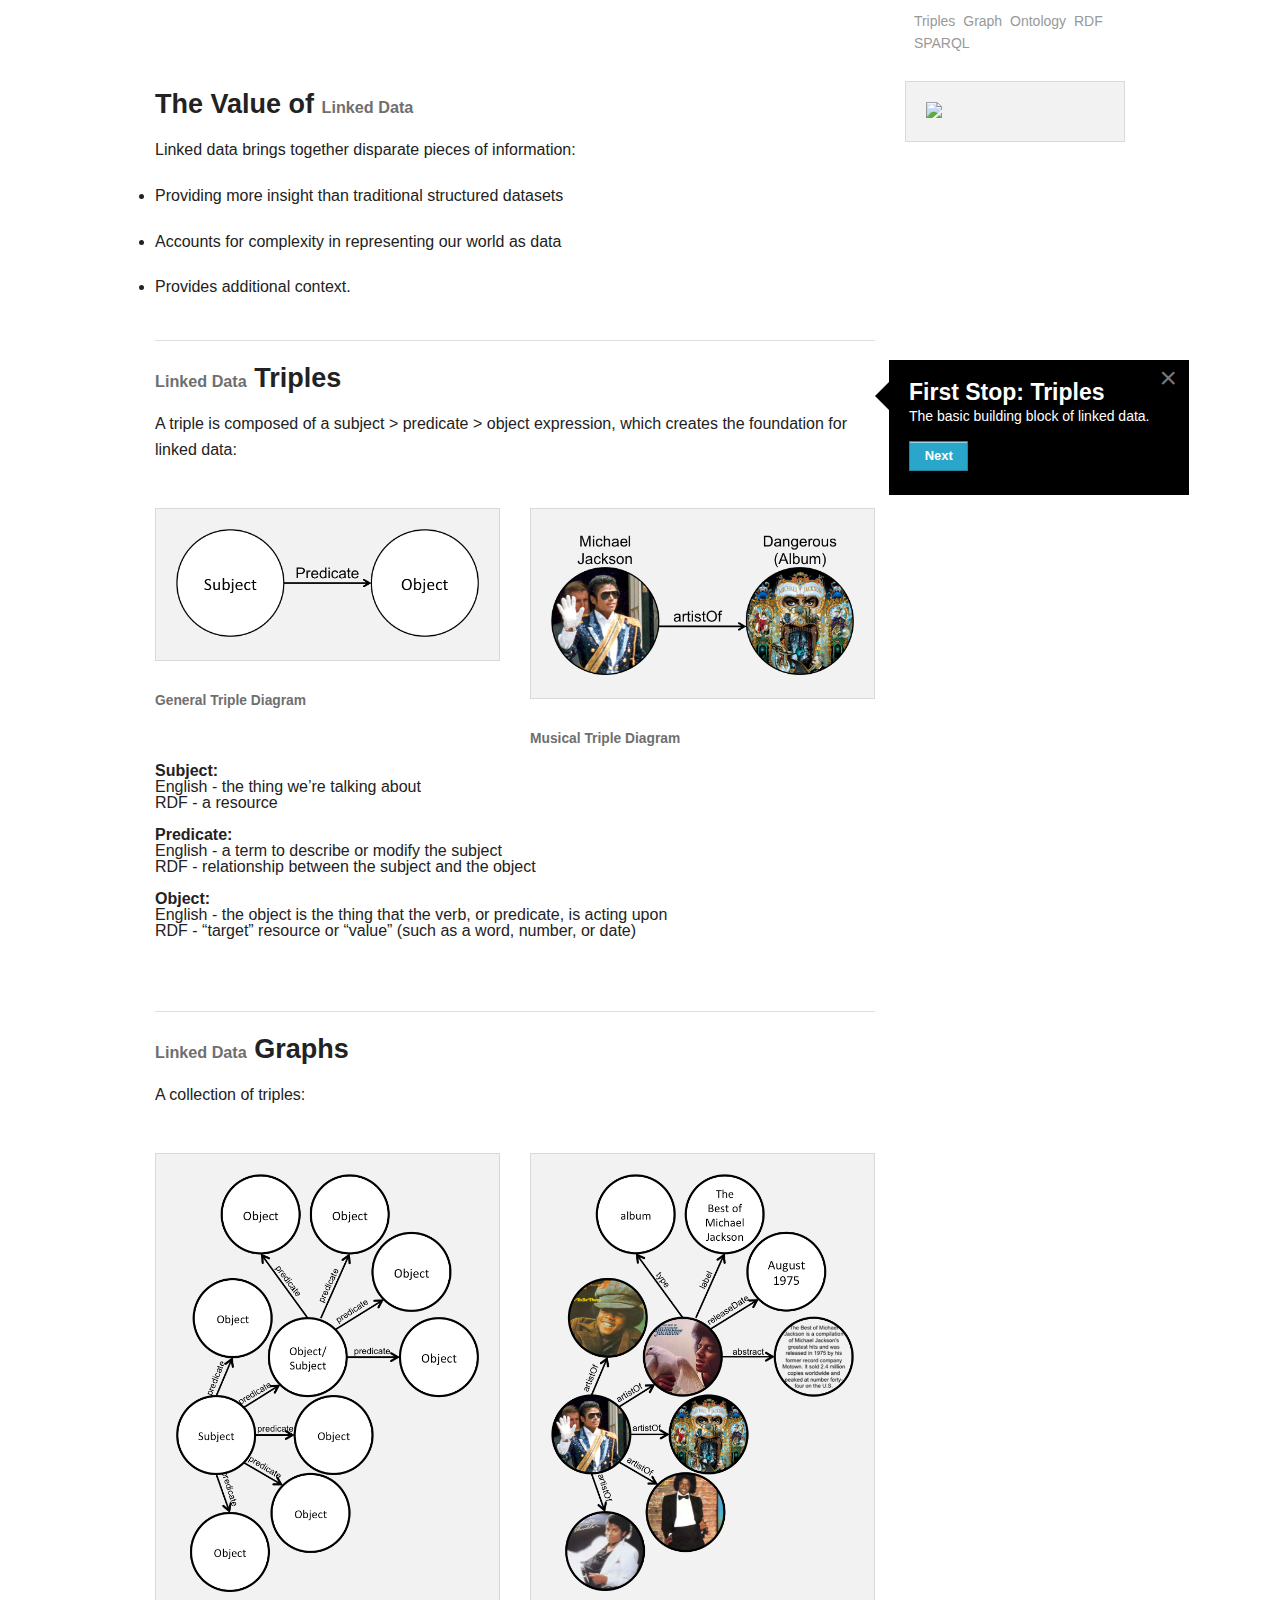
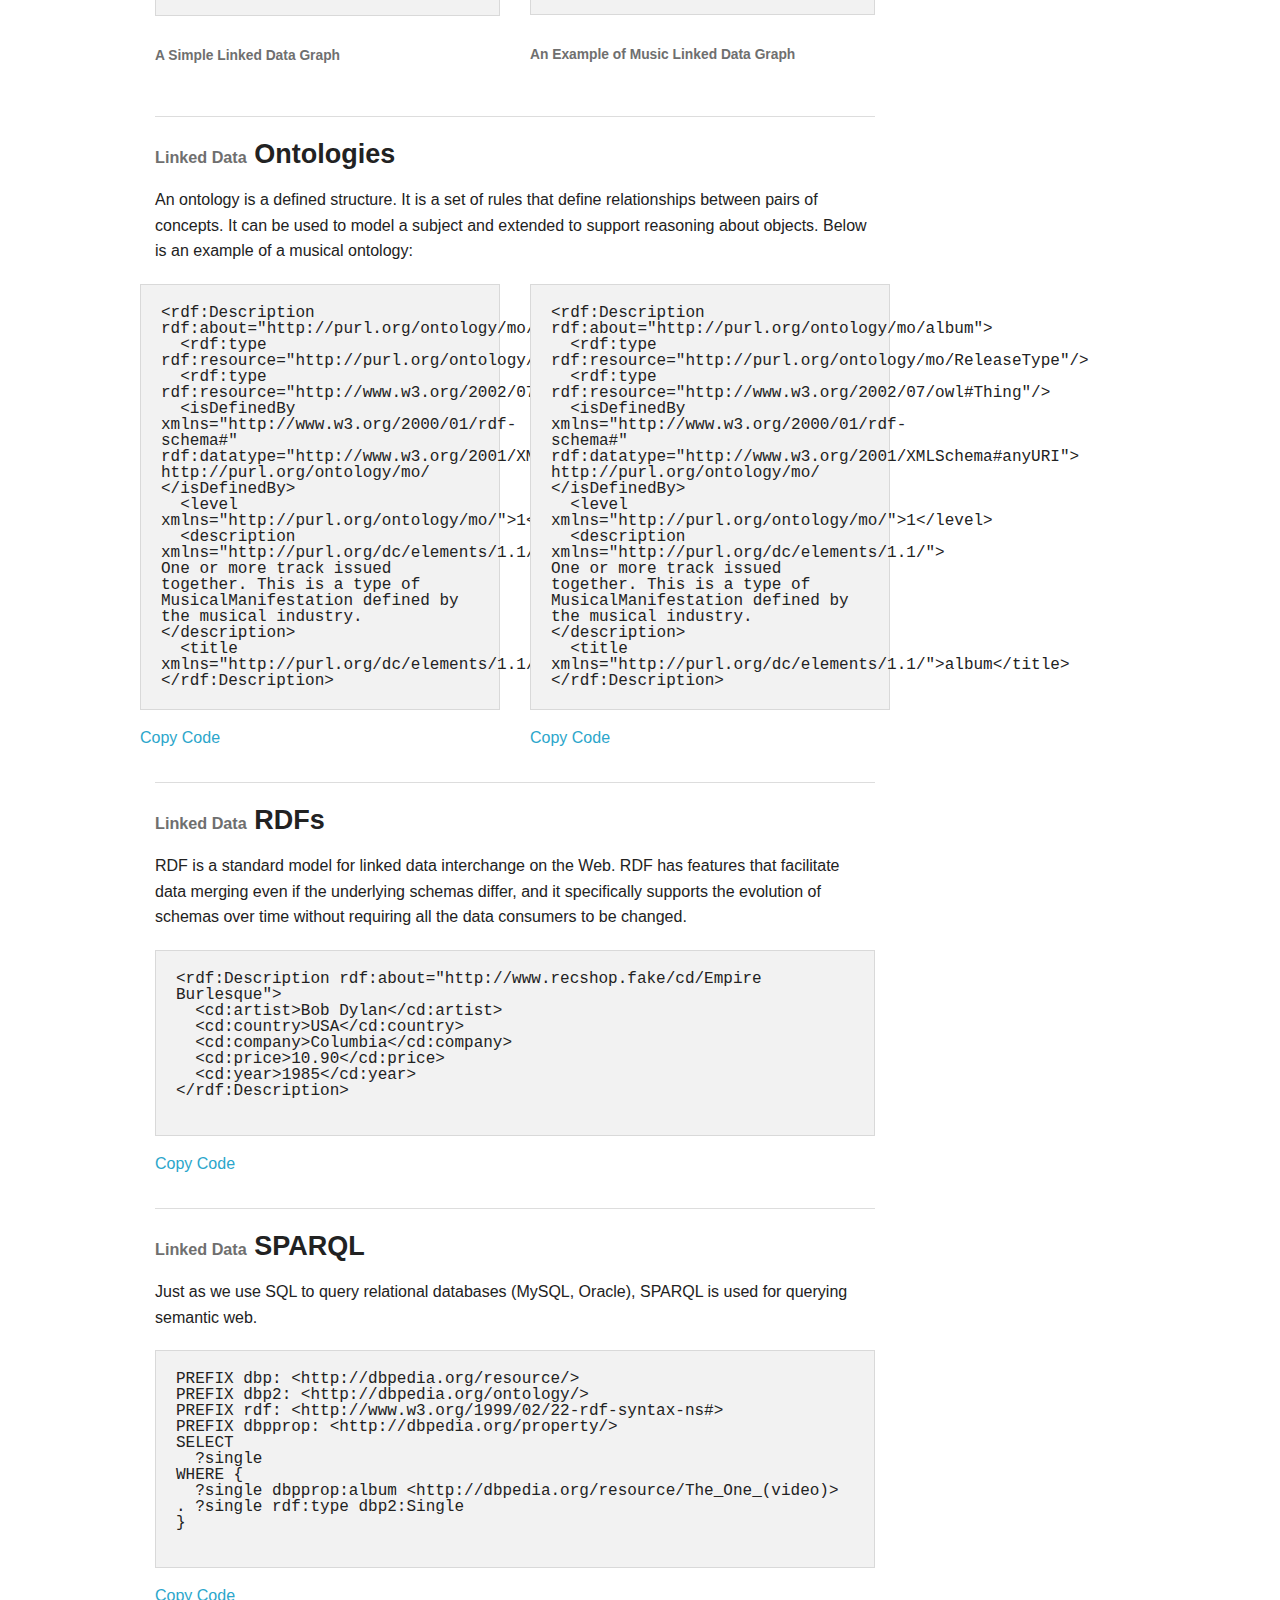
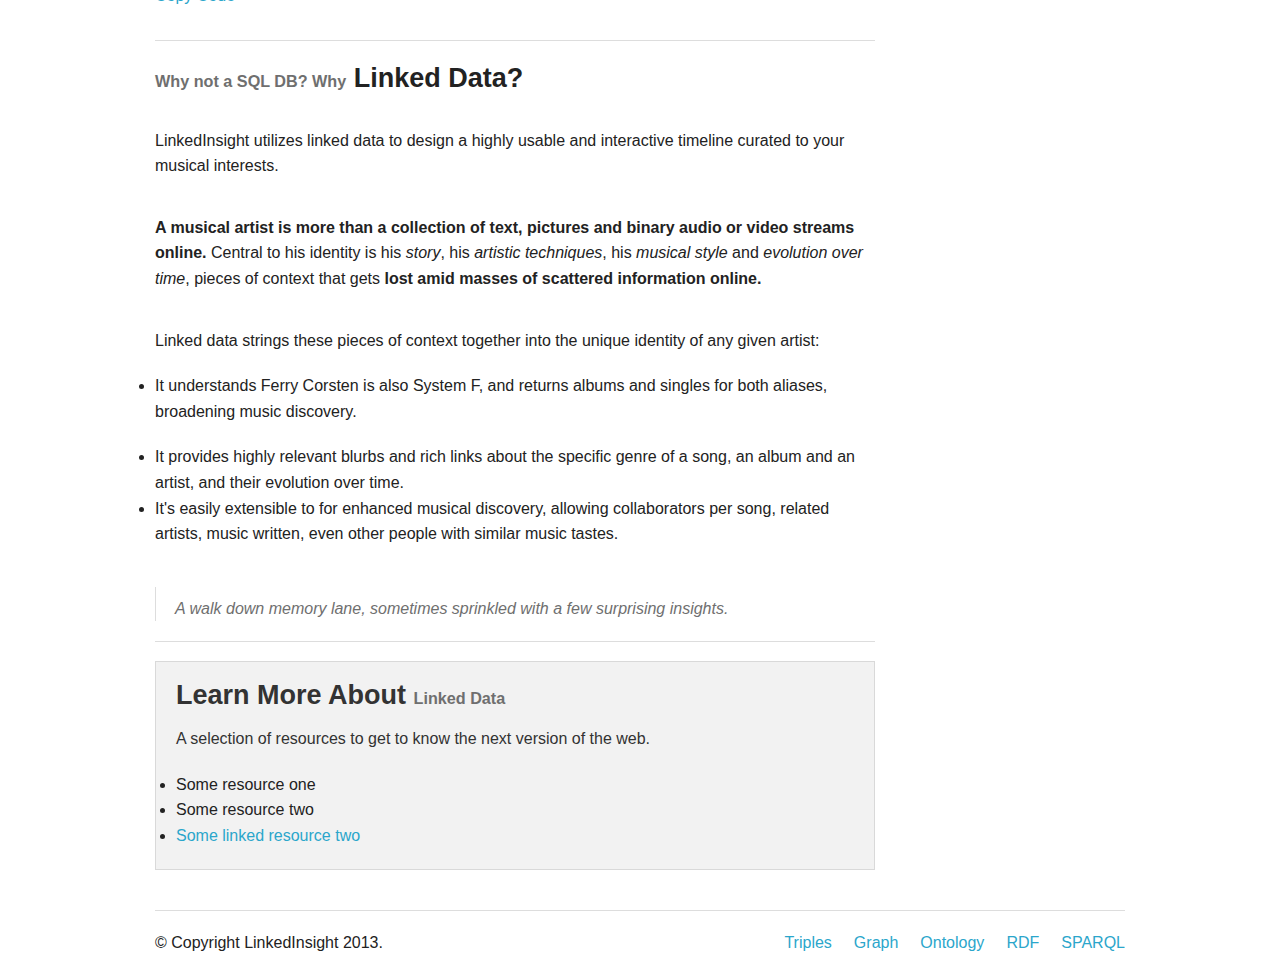
==== underthecover.html @ e6b253a1 "updates to the typos" ====
<!DOCTYPE html>
<!--[if IE 8]>    <html class="no-js lt-ie9" lang="en"> <![endif]-->
<!--[if gt IE 8]><!--> <html class="no-js" lang="en"> <!--<![endif]-->
<head>
  <meta charset="utf-8" />

  <!-- Set the viewport width to device width for mobile -->
  <meta href="viewport" content="width=device-width" />

  <title>Linked Data Under the Cover</title>

  <link rel="stylesheet" href="css/normalize.css">
  <link rel="stylesheet" href="css/foundation.css">
  <link rel="stylesheet" href="underLayout.css">

  <script src="prettify/run_prettify.js"></script>
 
</head>
<body>


  <!-- Header and Nav -->
    <div class="row">
      <div class = "large-9 columns fixedHeight"></div>
      <div class = "large-3 columns">
        <div data-magellan-expedition="fixed">
          <!-- <ul class="sub-nav">
              <li><a href="#triples">Triples</a></li>
              <li><a href="#linkgraph">Graph</a></li>
              <li><a href="#ontology">Ontology</a></li>
              <li><a href="#rdf">RDF</a></li>
              <li><a href="#sparql">SPARQL</a></li>
          </ul> -->
          <dl class="sub-nav color">
            <dd data-magellan-arrival="triples"><a href="#triples">Triples</a></dd>
            <dd data-magellan-arrival="linkgraph"><a href="#linkgraph">Graph</a></dd>
            <dd data-magellan-arrival="ontology"><a href="#ontology">Ontology</a></dd>
            <dd data-magellan-arrival="rdf"><a href="#rdf">RDF</a></dd>
            <dd data-magellan-arrival="sparql"><a href="#sparql">SPARQL</a></dd>
          </dl>
        </div>
      </div>
    </div>
  
  <!-- End Header and Nav -->
  
  <br>
  <div class="row">    
    
    
    <!-- Main Content Section -->
    <!-- This has been source ordered to come first in the markup (and on small devices) but to be to the right of the nav on larger screens -->
    <div class="large-9 columns" id = "textBodySection">
      
      <!-- Begin values section -->
      <a name = "value" ></a>
        <h3>The Value of <small>Linked Data</small></h3>
        
        <div class = "row"  >
          <div class = "large-12 columns" >
            <p>Linked data brings together disparate pieces of information:</p>
            <ul class = "marginedList" >
              <li>Providing more insight than traditional structured datasets</p>
              <li>Accounts for complexity in representing our world as data</p>
              <li>Provides additional context.</li>
            </ul>
          </div>
        </div>
        
      <hr>
      <!-- End values section -->

      <!-- Begin Triples section -->
      <a name = "triples" ></a>
      <div id = "triples">
        <h3><small >Linked Data</small> Triples</h3>
        
        <p>A triple is composed of a subject > predicate > object expression, which creates the foundation for linked data:<br><br> 

          <div class = "row">
          <div class = "large-6 columns">
            <div class = "panel"><img src="images/TriplesExample.png"/></div>
            <h4><small>General Triple Diagram</small></h4>
          </div>
          <div class = "large-6 columns">
            <div class = "panel"><img src="images/TriplesExample2.png"/></div>
            <h4><small>Musical Triple Diagram</small></h4>
          </div>
        </div>
          <b>Subject: </b><br>
          English - the thing we’re talking about<br>
          RDF - a resource<br><br>

          <b>Predicate: </b><br>
          English - a term to describe or modify the subject<br>
          RDF - relationship between the subject and the object<br><br>

          <b>Object: </b><br>
          English - the object is the thing that the verb, or predicate, is acting upon<br>
          RDF - “target” resource or “value” (such as a word, number, or date)<br><br>
        </p>
        
      </div>
      <br><hr>
      <!-- End Triples section -->
      
      <!-- Begin Graph section -->
      <a name = "linkgraph" ></a>
      <div  id = "linkgraph">
        <h3><small>Linked Data</small> Graphs</h3>
        <p>A collection of triples:
        <br><br></p>
        <div class = "row">
          <div class = "large-6 columns">
            <div class = "panel"><img src="images/GraphExample.png"></div>
            <h4><small>A Simple Linked Data Graph</small></h4>
          </div>
          <div class = "large-6 columns">
            <div class = "panel"><img src="images/GraphExample2.png"></div>
            <h4><small>An Example of Music Linked Data Graph</small></h4>
          </div>
        </div>
      </div>
      <br><hr>
      <!-- End Graph section -->

      <!-- Begin Ontology section -->
      <a name = "ontology" ></a>
      <div id = "ontology">
        <h3 ><small >Linked Data</small> Ontologies</h3>
        <p>An ontology is a defined structure. It is a set of rules that define relationships between pairs of concepts. It can be used to model a subject and extended to support reasoning about objects. Below is an example of a musical ontology:</p>
        <div class = "row">
        <!--   <div class = "large-6 columns">
            <div class = "panel"> </div>
            <a href="" >Copy Code</a>
          </div>
         -->
         <div class = "row">
          <div class = "large-6 columns">
           
            <div class = "panel"><pre class="prettyprint">
&lt;rdf:Description rdf:about=&quot;http://purl.org/ontology/mo/album&quot;&gt;
  &lt;rdf:type rdf:resource=&quot;http://purl.org/ontology/mo/ReleaseType&quot;/&gt;
  &lt;rdf:type rdf:resource=&quot;http://www.w3.org/2002/07/owl#Thing&quot;/&gt;
  &lt;isDefinedBy xmlns=&quot;http://www.w3.org/2000/01/rdf-schema#&quot; rdf:datatype=&quot;http://www.w3.org/2001/XMLSchema#anyURI&quot;&gt; http://purl.org/ontology/mo/ &lt;/isDefinedBy&gt;
  &lt;level xmlns=&quot;http://purl.org/ontology/mo/&quot;&gt;1&lt;/level&gt;
  &lt;description xmlns=&quot;http://purl.org/dc/elements/1.1/&quot;&gt; One or more track issued together. This is a type of MusicalManifestation defined by the musical industry. &lt;/description&gt;
  &lt;title xmlns=&quot;http://purl.org/dc/elements/1.1/&quot;&gt;album&lt;/title&gt;
&lt;/rdf:Description&gt;</pre></div>
            <a href="" >Copy Code</a>
          </div>
          <div class = "large-6 columns">
            <div class = "panel"><pre class="prettyprint">
&lt;rdf:Description rdf:about=&quot;http://purl.org/ontology/mo/album&quot;&gt;
  &lt;rdf:type rdf:resource=&quot;http://purl.org/ontology/mo/ReleaseType&quot;/&gt;
  &lt;rdf:type rdf:resource=&quot;http://www.w3.org/2002/07/owl#Thing&quot;/&gt;
  &lt;isDefinedBy xmlns=&quot;http://www.w3.org/2000/01/rdf-schema#&quot; rdf:datatype=&quot;http://www.w3.org/2001/XMLSchema#anyURI&quot;&gt; http://purl.org/ontology/mo/ &lt;/isDefinedBy&gt;
  &lt;level xmlns=&quot;http://purl.org/ontology/mo/&quot;&gt;1&lt;/level&gt;
  &lt;description xmlns=&quot;http://purl.org/dc/elements/1.1/&quot;&gt; One or more track issued together. This is a type of MusicalManifestation defined by the musical industry. &lt;/description&gt;
  &lt;title xmlns=&quot;http://purl.org/dc/elements/1.1/&quot;&gt;album&lt;/title&gt;
&lt;/rdf:Description&gt;</pre>
            </div>
            <a href="" >Copy Code</a>
          </div>
          </div>
        </div>
      </div>
      <br><hr>
      <!-- End Ontology section -->

      <!-- Begin RDF section -->
      <a name = "rdf"></a>
      <div>
        <h3><small>Linked Data</small> RDFs</h3>
        <p>RDF is a standard model for linked data interchange on the Web. RDF has features that facilitate data merging even if the underlying schemas differ, and it specifically supports the evolution of schemas over time without requiring all the data consumers to be changed.</p>
        <div class = "row">
           <div class = "large-12 columns">
            <div class = "panel">
              <pre class="prettyprint">
&lt;rdf:Description rdf:about=&quot;http://www.recshop.fake/cd/Empire Burlesque&quot;&gt;
  &lt;cd:artist&gt;Bob Dylan&lt;/cd:artist&gt;
  &lt;cd:country&gt;USA&lt;/cd:country&gt;
  &lt;cd:company&gt;Columbia&lt;/cd:company&gt;
  &lt;cd:price&gt;10.90&lt;/cd:price&gt;
  &lt;cd:year&gt;1985&lt;/cd:year&gt;
&lt;/rdf:Description&gt;
              </pre>
            </div>
            <a href="" >Copy Code</a>
          </div>
        </div>
      </div>
      <br><hr>
      <!-- End RDF section -->

       <!-- Begin SPARQL section -->
      <a name = "sparql"></a>
      <div>
        <h3><small>Linked Data</small> SPARQL</h3>
        <p>Just as we use SQL to query relational databases (MySQL, Oracle), SPARQL is used for querying semantic web.</p>
        <div class = "row">
          <div class = "large-12 columns">
            <div class = "panel">
              <pre class="prettyprint">
PREFIX dbp: &lt;http://dbpedia.org/resource/&gt;
PREFIX dbp2: &lt;http://dbpedia.org/ontology/&gt;
PREFIX rdf: &lt;http://www.w3.org/1999/02/22-rdf-syntax-ns#&gt;
PREFIX dbpprop: &lt;http://dbpedia.org/property/&gt;
SELECT 
  ?single 
WHERE { 
  ?single dbpprop:album &lt;http://dbpedia.org/resource/The_One_(video)&gt; . ?single rdf:type dbp2:Single 
} 
              </pre>
            </div>
            <a href="" >Copy Code</a>
          </div>
        </div>
      </div>
      <br><hr>
      <!-- End SPARQL section -->

      <!-- Begin values section -->
      <h3><small>Why not a SQL DB? Why</small> Linked Data?</h3>
      
      <br>
      <p>LinkedInsight utilizes linked data to design a highly usable and interactive timeline curated to your musical interests. </p>
      <br>

      <div class = "row"  >
        <div class = "large-12 columns">
          <p><b>A musical artist is more than a collection of text, pictures and binary audio or video streams online. </b>Central to his identity is his <i>story</i>, his <i>artistic techniques</i>, his <i>musical style</i> and <i>evolution over time</i>, pieces of context that gets <b>lost amid masses of scattered information online.</b></p>
          <br>
          <p>Linked data strings these pieces of context together into the unique identity of any given artist:</p>
          <ul class = "marginedList"  id = "value">
            <li>It understands Ferry Corsten is also System F, and returns albums and singles for both aliases, broadening music discovery.</p>
            <li>It provides highly relevant blurbs and rich links about the specific genre of a song, an album and an artist, and their evolution over time.</li>
            <li>It's easily extensible to for enhanced musical discovery, allowing collaborators per song, related artists, music written, even other people with similar music tastes.</li>
         </p>
            
          </ul>
        </div>
      </div>
      
      <p><blockquote><i>A walk down memory lane, sometimes sprinkled with a few surprising insights.</i></blockquote></p>
    
      <hr>
      <!-- End values section -->



      <!-- Begin Learn more section -->
      <a name = "more"></a>
      <div class="panel" id = "more">
        <h3>Learn More About <small>Linked Data</small></h3>
        <p>A selection of resources to get to know the next version of the web.</p>
        <ul class = "marginedList">
          <li>Some resource one</li>
          <li>Some resource two</li>
          <li><a href="#">Some linked resource two</a></li>
        </ul>
      </div>

      <!-- End Learn more section -->
      
    </div>
    <!-- End div column -->
      
    <!-- Nav Sidebar -->
    <!-- This is source ordered to be pulled to the left on larger screens -->
    <div class="large-3 columns">
      <div class = "panel"><img class = "fixedHeight" src="images/logo.png"/></div>
     <!--  <ul class="side-nav">
          <li ><a href="#value">Value of Linked Data</a></li>
          <li ><a href="#triples">Triples</a></li>
          <li ><a href="#linkgraph">Graph</a></li>
          <li ><a href="#ontology">Ontology</a></li>
          <li ><a href="#rdf">RDF</a></li>
          <li ><a href="#sparql">SPARQL</a></li>
          <li ><a href="#more">Learn More</a></li>
        </ul>  -->
      <!--   <dl class="sub-nav">
          <dd data-magellan-arrival="build"><a href="#build">Build with HTML</a></dd>
          <dd data-magellan-arrival="js"><a href="#js">Arrival 2</a></dd>
        </dl>
       -->
      
    </div>
  
  </div>
 
  <!-- At the bottom of your page but inside of the body tag -->
  <ol id="joyRideTipContent" class="joyride-list" data-joyride>
    <li data-id="triples" data-text="Next" data-options="tipLocation:right">
      <h4>First Stop: Triples</h4>
      <p>The basic building block of linked data.</p>
    </li>
    <li data-id="linkgraph" data-button="Next" data-options="tipLocation:right;tipAnimation:fade">
      <h4>Second Stop: Graphs</h4>
      <p>When we have a set of interrelated triples.</p>
    </li>
    <li data-id="ontology" data-button="Next" data-options="tipLocation:right;tipAnimation:fade">
      <h4>Third Stop: Ontologies and More</h4>
      <p>More advanced topics relating to linked data.</p>
    </li>
    <li data-id="value" data-text="Next" data-options="tipLocation:right">
      <h4>Fourth Stop:</h4>
      <p>Read about the value of linked data applied to music.</p>
    </li>
    <li data-id="more" data-button="Next" data-options="tipLocation:right;tipAnimation:fade">
      <h4>Final Stop: Learn More</h4>
      <p>Other online resources to understand this technology.</p>
    </li>
  </ol>

  <!-- Footer -->
  
  <footer class="row">
    <div class="large-12 columns">
      <hr />
      <div class="row">
        <div class="large-6 columns">
          <p>&copy; Copyright LinkedInsight 2013.</p>
        </div>
        <div class="large-6 columns">
          <ul class="inline-list right">
            <li><a href="#triples">Triples</a></li>
            <li><a href="#linkgraph">Graph</a></li>
            <li><a href="#ontology">Ontology</a></li>
            <li><a href="#rdf">RDF</a></li>
            <li><a href="#sparql">SPARQL</a></li>
          </ul>
        </div>
      </div>
    </div> 
  </footer>
  <script>
  document.write('<script src=js/vendor/' +
  ('__proto__' in {} ? 'zepto' : 'jquery') +
  '.js><\/script>')
  </script>
  <script src="js/vendor/jquery.js"></script>
  <script src="js/vendor/custom.modernizr.js"></script>
  <script src="js/vendor/zepto.js"></script>
  <script src="js/foundation.min.js"></script>
  <script src="js/foundation/foundation.magellan.js"></script>
  <script src="js/foundation/foundation.magellan.js"></script>
  <script src="js/foundation/foundation.joyride.js"></script>
  <script type="text/javascript">
    $(document).foundation();
    $(document).foundation('joyride', 'start');
  </script>
</body>
</html>
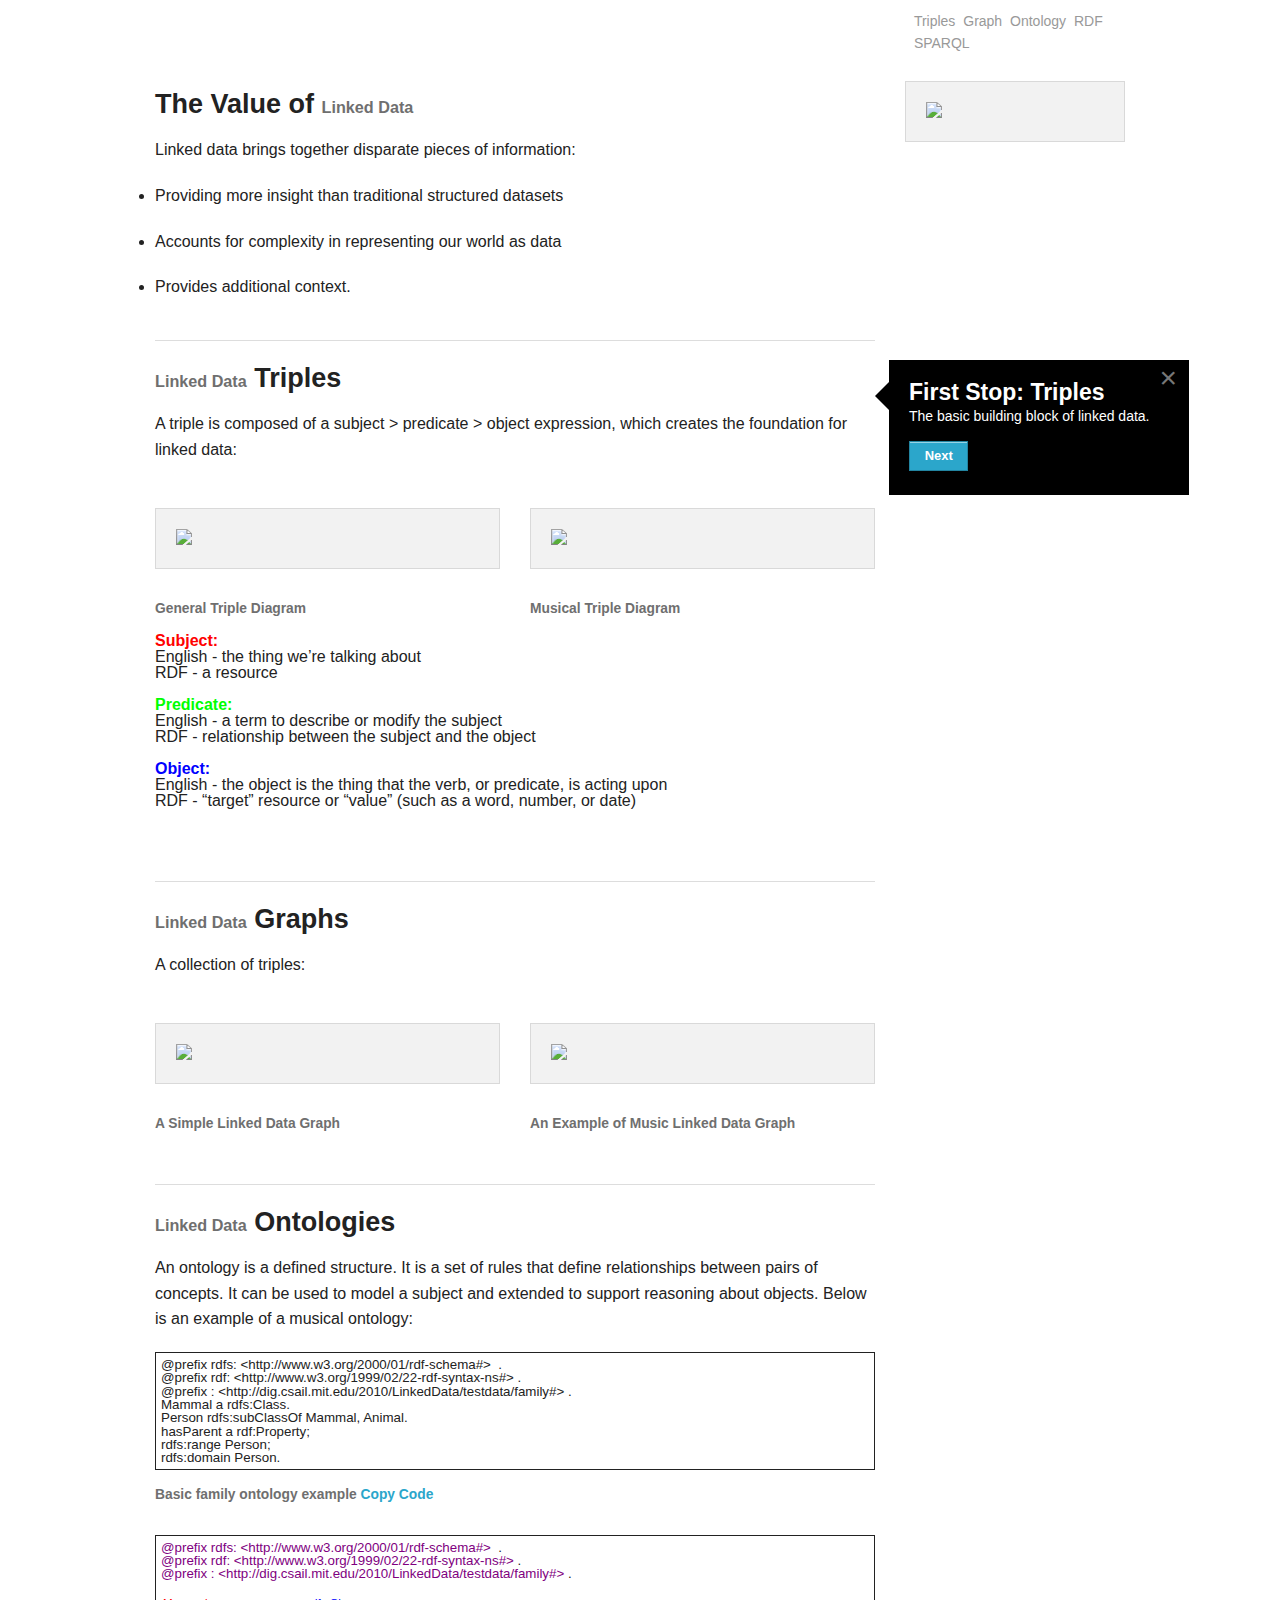
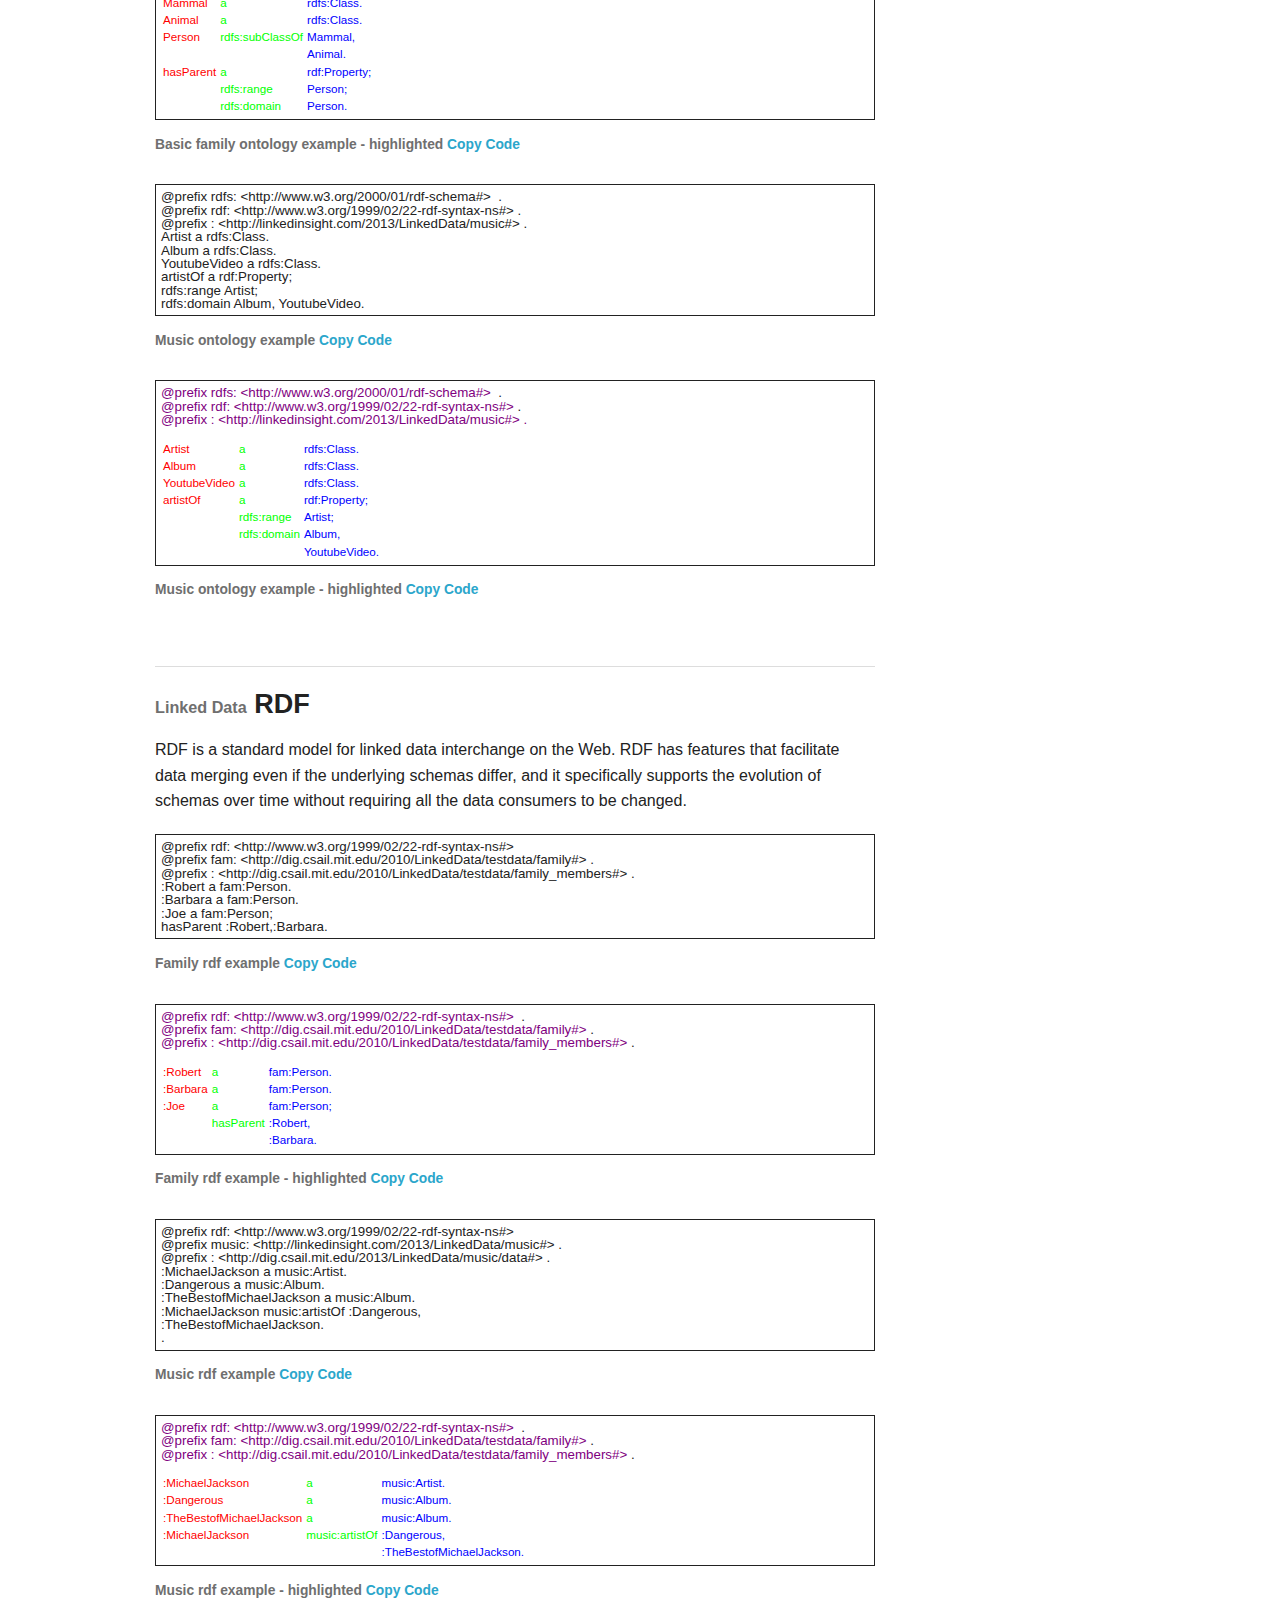
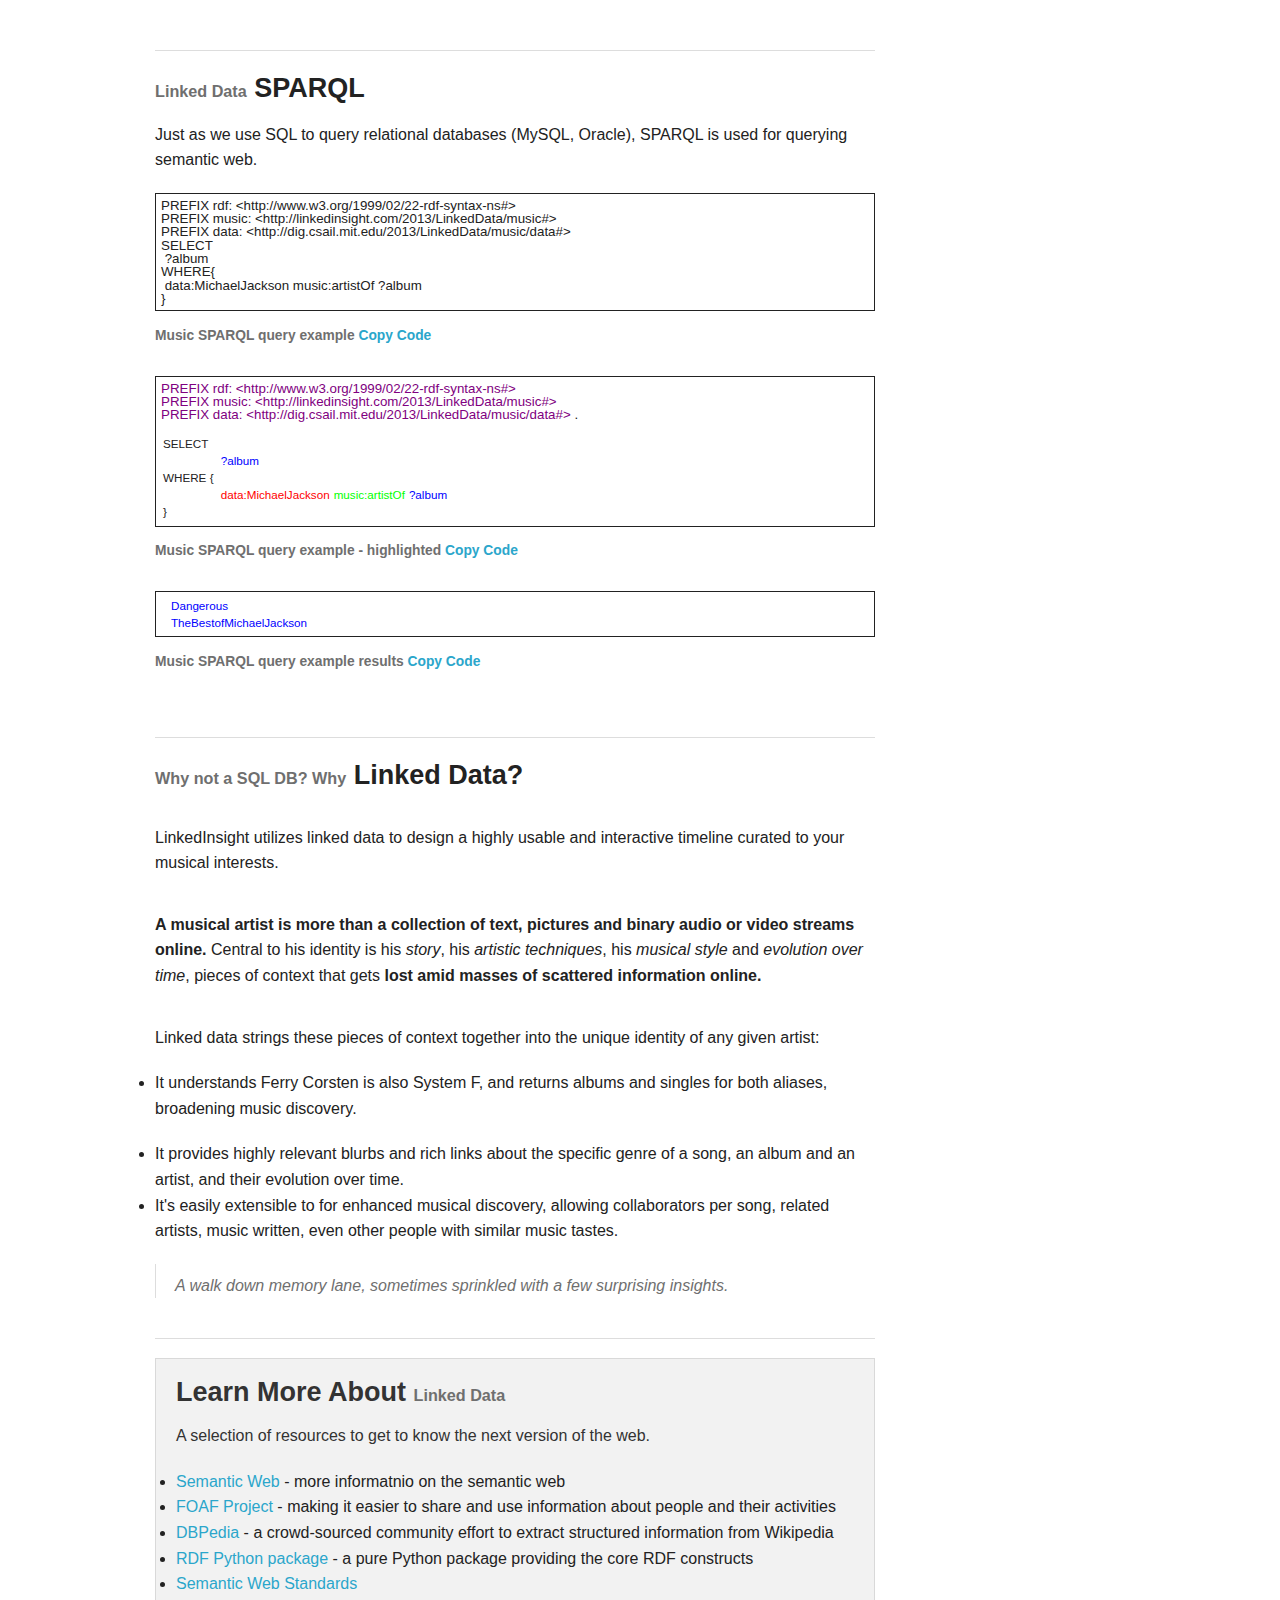
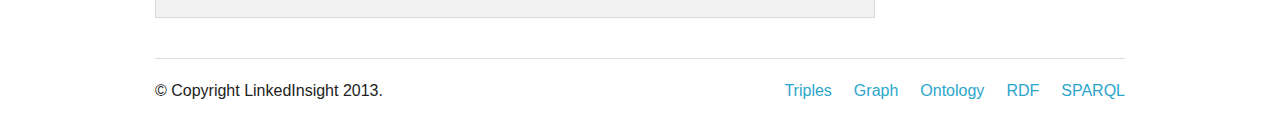
==== commit 062f3d1a: "updated about page to clean up divs" ====
--- a/underthecover.html
+++ b/underthecover.html
@@ -12,9 +12,8 @@
   <link rel="stylesheet" href="css/normalize.css">
   <link rel="stylesheet" href="css/foundation.css">
   <link rel="stylesheet" href="underLayout.css">
-
-  <script src="prettify/run_prettify.js"></script>
- 
+  <link rel="stylesheet" href="css/custom.css">
+  
 </head>
 <body>
 
@@ -79,27 +78,26 @@
 
           <div class = "row">
           <div class = "large-6 columns">
-            <div class = "panel"><img src="images/TriplesExample.png"/></div>
+            <div class = "panel"><img src="images/TriplesExample_color.png"/></div>
             <h4><small>General Triple Diagram</small></h4>
           </div>
           <div class = "large-6 columns">
-            <div class = "panel"><img src="images/TriplesExample2.png"/></div>
+            <div class = "panel"><img src="images/TriplesExample2_color.png"/></div>
             <h4><small>Musical Triple Diagram</small></h4>
           </div>
         </div>
-          <b>Subject: </b><br>
+          <b class="subject">Subject: </b><br>
           English - the thing we’re talking about<br>
           RDF - a resource<br><br>
 
-          <b>Predicate: </b><br>
+          <b class="predicate">Predicate: </b><br>
           English - a term to describe or modify the subject<br>
           RDF - relationship between the subject and the object<br><br>
 
-          <b>Object: </b><br>
+          <b class="object">Object: </b><br>
           English - the object is the thing that the verb, or predicate, is acting upon<br>
           RDF - “target” resource or “value” (such as a word, number, or date)<br><br>
-        </p>
-        
+        </p>  
       </div>
       <br><hr>
       <!-- End Triples section -->
@@ -112,11 +110,11 @@
         <br><br></p>
         <div class = "row">
           <div class = "large-6 columns">
-            <div class = "panel"><img src="images/GraphExample.png"></div>
+            <div class = "panel"><img src="images/GraphExample_color.png"></div>
             <h4><small>A Simple Linked Data Graph</small></h4>
           </div>
           <div class = "large-6 columns">
-            <div class = "panel"><img src="images/GraphExample2.png"></div>
+            <div class = "panel"><img src="images/GraphExample2_color.png"></div>
             <h4><small>An Example of Music Linked Data Graph</small></h4>
           </div>
         </div>
@@ -130,38 +128,114 @@
         <h3 ><small >Linked Data</small> Ontologies</h3>
         <p>An ontology is a defined structure. It is a set of rules that define relationships between pairs of concepts. It can be used to model a subject and extended to support reasoning about objects. Below is an example of a musical ontology:</p>
         <div class = "row">
-        <!--   <div class = "large-6 columns">
-            <div class = "panel"> </div>
-            <a href="" >Copy Code</a>
-          </div>
-         -->
-         <div class = "row">
-          <div class = "large-6 columns">
-           
-            <div class = "panel"><pre class="prettyprint">
-&lt;rdf:Description rdf:about=&quot;http://purl.org/ontology/mo/album&quot;&gt;
-  &lt;rdf:type rdf:resource=&quot;http://purl.org/ontology/mo/ReleaseType&quot;/&gt;
-  &lt;rdf:type rdf:resource=&quot;http://www.w3.org/2002/07/owl#Thing&quot;/&gt;
-  &lt;isDefinedBy xmlns=&quot;http://www.w3.org/2000/01/rdf-schema#&quot; rdf:datatype=&quot;http://www.w3.org/2001/XMLSchema#anyURI&quot;&gt; http://purl.org/ontology/mo/ &lt;/isDefinedBy&gt;
-  &lt;level xmlns=&quot;http://purl.org/ontology/mo/&quot;&gt;1&lt;/level&gt;
-  &lt;description xmlns=&quot;http://purl.org/dc/elements/1.1/&quot;&gt; One or more track issued together. This is a type of MusicalManifestation defined by the musical industry. &lt;/description&gt;
-  &lt;title xmlns=&quot;http://purl.org/dc/elements/1.1/&quot;&gt;album&lt;/title&gt;
-&lt;/rdf:Description&gt;</pre></div>
-            <a href="" >Copy Code</a>
-          </div>
-          <div class = "large-6 columns">
-            <div class = "panel"><pre class="prettyprint">
-&lt;rdf:Description rdf:about=&quot;http://purl.org/ontology/mo/album&quot;&gt;
-  &lt;rdf:type rdf:resource=&quot;http://purl.org/ontology/mo/ReleaseType&quot;/&gt;
-  &lt;rdf:type rdf:resource=&quot;http://www.w3.org/2002/07/owl#Thing&quot;/&gt;
-  &lt;isDefinedBy xmlns=&quot;http://www.w3.org/2000/01/rdf-schema#&quot; rdf:datatype=&quot;http://www.w3.org/2001/XMLSchema#anyURI&quot;&gt; http://purl.org/ontology/mo/ &lt;/isDefinedBy&gt;
-  &lt;level xmlns=&quot;http://purl.org/ontology/mo/&quot;&gt;1&lt;/level&gt;
-  &lt;description xmlns=&quot;http://purl.org/dc/elements/1.1/&quot;&gt; One or more track issued together. This is a type of MusicalManifestation defined by the musical industry. &lt;/description&gt;
-  &lt;title xmlns=&quot;http://purl.org/dc/elements/1.1/&quot;&gt;album&lt;/title&gt;
-&lt;/rdf:Description&gt;</pre>
-            </div>
-            <a href="" >Copy Code</a>
-          </div>
+          <div class="large-12 columns">
+          
+            <div class = "code-frame">@prefix rdfs: &lthttp://www.w3.org/2000/01/rdf-schema#>  .
+@prefix rdf: &lthttp://www.w3.org/1999/02/22-rdf-syntax-ns#> .
+@prefix : &lthttp://dig.csail.mit.edu/2010/LinkedData/testdata/family#> .
+Mammal a rdfs:Class.
+Person rdfs:subClassOf Mammal, Animal.
+hasParent a rdf:Property;
+rdfs:range Person;
+rdfs:domain Person.</div>
+            <h4><small>Basic family ontology example <a href="" >Copy Code</a></small></h4><br>
+
+            <div class = "code-frame"><span class="rdf_prefix">@prefix rdfs: &lthttp://www.w3.org/2000/01/rdf-schema#></span>  .
+<span class="rdf_prefix">@prefix rdf: &lthttp://www.w3.org/1999/02/22-rdf-syntax-ns#></span> .
+<span class="rdf_prefix">@prefix : &lthttp://dig.csail.mit.edu/2010/LinkedData/testdata/family#></span> .
+            <table class="rdf-table">
+              <tr>
+                <td>Mammal</td>
+                <td>a</td>
+                <td>rdfs:Class.</td>
+              </tr>
+              <tr>
+                <td>Animal</td>
+                <td>a</td>
+                <td>rdfs:Class.</td>
+              </tr>
+              <tr>
+                <td>Person</td>
+                <td>rdfs:subClassOf</td>
+                <td>Mammal,</td>
+              </tr>
+              <tr>
+                <td></td>
+                <td></td>
+                <td>Animal.</td>
+              </tr>
+              <tr>
+                <td>hasParent</td>
+                <td>a</td>
+                <td>rdf:Property;</td>
+              </tr>
+              <tr>
+                <td></td>
+                <td>rdfs:range</td>
+                <td>Person;</td>
+              </tr>
+              <tr>
+                <td></td>
+                <td>rdfs:domain</td>
+                <td>Person.</td>
+              </tr>
+            </table></div>
+            <h4><small>Basic family ontology example - highlighted <a href="" >Copy Code</a></small></h4><br>
+
+        <div class = "code-frame">@prefix rdfs: &lthttp://www.w3.org/2000/01/rdf-schema#>  .
+@prefix rdf: &lthttp://www.w3.org/1999/02/22-rdf-syntax-ns#> .
+@prefix : &lthttp://linkedinsight.com/2013/LinkedData/music#> .
+Artist a rdfs:Class.
+Album a rdfs:Class.
+YoutubeVideo a rdfs:Class.
+artistOf a rdf:Property;
+rdfs:range Artist;
+rdfs:domain Album, YoutubeVideo.</div>
+            <h4><small>Music ontology example <a href="" >Copy Code</a></small></h4><br>
+
+
+            <div class = "code-frame"><span class="rdf_prefix">@prefix rdfs: &lthttp://www.w3.org/2000/01/rdf-schema#></span>  .
+<span class="rdf_prefix">@prefix rdf: &lthttp://www.w3.org/1999/02/22-rdf-syntax-ns#></span> .
+<span class="rdf_prefix">@prefix : &lthttp://linkedinsight.com/2013/LinkedData/music#> .</span>
+            <table class="rdf-table">
+              <tr>
+                <td>Artist</td>
+                <td>a</td>
+                <td>rdfs:Class.</td>
+              </tr>
+              <tr>
+                <td>Album</td>
+                <td>a</td>
+                <td>rdfs:Class.</td>
+              </tr>
+              <tr>
+                <td>YoutubeVideo</td>
+                <td>a</td>
+                <td>rdfs:Class.</td>
+              </tr>
+              <tr>
+                <td>artistOf</td>
+                <td>a</td>
+                <td>rdf:Property;</td>
+              </tr>
+              <tr>
+                <td></td>
+                <td>rdfs:range</td>
+                <td>Artist;</td>
+              </tr>
+              <tr>
+                <td></td>
+                <td>rdfs:domain</td>
+                <td>Album,</td>
+              </tr>
+              <tr>
+                <td></td>
+                <td></td>
+                <td>YoutubeVideo.</td>
+              </tr>
+            </table></div>
+            <h4><small>Music ontology example - highlighted <a href="" >Copy Code</a></small></h4><br>
+            
           </div>
         </div>
       </div>
@@ -171,25 +245,96 @@
       <!-- Begin RDF section -->
       <a name = "rdf"></a>
       <div>
-        <h3><small>Linked Data</small> RDFs</h3>
+        <h3><small>Linked Data</small> RDF</h3>
         <p>RDF is a standard model for linked data interchange on the Web. RDF has features that facilitate data merging even if the underlying schemas differ, and it specifically supports the evolution of schemas over time without requiring all the data consumers to be changed.</p>
         <div class = "row">
            <div class = "large-12 columns">
-            <div class = "panel">
-              <pre class="prettyprint">
-&lt;rdf:Description rdf:about=&quot;http://www.recshop.fake/cd/Empire Burlesque&quot;&gt;
-  &lt;cd:artist&gt;Bob Dylan&lt;/cd:artist&gt;
-  &lt;cd:country&gt;USA&lt;/cd:country&gt;
-  &lt;cd:company&gt;Columbia&lt;/cd:company&gt;
-  &lt;cd:price&gt;10.90&lt;/cd:price&gt;
-  &lt;cd:year&gt;1985&lt;/cd:year&gt;
-&lt;/rdf:Description&gt;
-              </pre>
-            </div>
-            <a href="" >Copy Code</a>
-          </div>
-        </div>
-      </div>
+            <div class = "code-frame">@prefix rdf: &lthttp://www.w3.org/1999/02/22-rdf-syntax-ns#>
+@prefix fam: &lthttp://dig.csail.mit.edu/2010/LinkedData/testdata/family#> .
+@prefix : &lthttp://dig.csail.mit.edu/2010/LinkedData/testdata/family_members#> .
+:Robert a fam:Person.
+:Barbara a fam:Person.
+:Joe a fam:Person;
+hasParent :Robert,:Barbara.</div>
+            <h4><small>Family rdf example <a href="" >Copy Code</a></small></h4><br>
+
+            <div class = "code-frame"><span class="rdf_prefix">@prefix rdf: &lthttp://www.w3.org/1999/02/22-rdf-syntax-ns#></span>  .
+<span class="rdf_prefix">@prefix fam: &lthttp://dig.csail.mit.edu/2010/LinkedData/testdata/family#></span> .
+<span class="rdf_prefix">@prefix : &lthttp://dig.csail.mit.edu/2010/LinkedData/testdata/family_members#></span> .
+          <table class="rdf-table">
+          <tr>
+            <td>:Robert</td>
+            <td>a</td>
+            <td>fam:Person.</td>
+          </tr>
+          <tr>
+            <td>:Barbara</td>
+            <td>a</td>
+            <td>fam:Person.</td>
+          </tr>
+          <tr>
+            <td>:Joe</td>
+            <td>a</td>
+            <td>fam:Person;</td>
+          </tr>
+          <tr>
+            <td></td>
+            <td>hasParent</td>
+            <td>:Robert,</td>
+          </tr>
+          <tr>
+            <td></td>
+            <td></td>
+            <td>:Barbara.</td>
+          </tr>
+        </table></div>
+        <h4><small>Family rdf example - highlighted <a href="" >Copy Code</a></small></h4><br>
+        
+        <div class = "code-frame">@prefix rdf: &lthttp://www.w3.org/1999/02/22-rdf-syntax-ns#>
+@prefix music: &lthttp://linkedinsight.com/2013/LinkedData/music#> .
+@prefix : &lthttp://dig.csail.mit.edu/2013/LinkedData/music/data#> .
+:MichaelJackson a music:Artist.
+:Dangerous a music:Album.
+:TheBestofMichaelJackson a music:Album.
+:MichaelJackson music:artistOf :Dangerous,
+:TheBestofMichaelJackson.
+.</div>
+            <h4><small>Music rdf example <a href="" >Copy Code</a></small></h4><br>
+
+
+            <div class = "code-frame"><span class="rdf_prefix">@prefix rdf: &lthttp://www.w3.org/1999/02/22-rdf-syntax-ns#></span>  .
+<span class="rdf_prefix">@prefix fam: &lthttp://dig.csail.mit.edu/2010/LinkedData/testdata/family#></span> .
+<span class="rdf_prefix">@prefix : &lthttp://dig.csail.mit.edu/2010/LinkedData/testdata/family_members#></span> .
+          <table class="rdf-table">
+          <tr>
+            <td>:MichaelJackson</td>
+            <td>a</td>
+            <td>music:Artist.</td>
+          </tr>
+          <tr>
+            <td>:Dangerous</td>
+            <td>a</td>
+            <td>music:Album.</td>
+          </tr>
+          <tr>
+            <td>:TheBestofMichaelJackson</td>
+            <td>a</td>
+            <td>music:Album.</td>
+          </tr>
+          <tr>
+            <td>:MichaelJackson</td>
+            <td>music:artistOf</td>
+            <td>:Dangerous,</td>
+          </tr>
+          <tr>
+            <td></td>
+            <td></td>
+            <td>:TheBestofMichaelJackson.</td>
+          </tr>
+        </table></div>
+        <h4><small>Music rdf example - highlighted <a href="" >Copy Code</a></small></h4>
+      </div>
+    </div>
       <br><hr>
       <!-- End RDF section -->
 
@@ -200,20 +345,67 @@
         <p>Just as we use SQL to query relational databases (MySQL, Oracle), SPARQL is used for querying semantic web.</p>
         <div class = "row">
           <div class = "large-12 columns">
-            <div class = "panel">
-              <pre class="prettyprint">
-PREFIX dbp: &lt;http://dbpedia.org/resource/&gt;
-PREFIX dbp2: &lt;http://dbpedia.org/ontology/&gt;
-PREFIX rdf: &lt;http://www.w3.org/1999/02/22-rdf-syntax-ns#&gt;
-PREFIX dbpprop: &lt;http://dbpedia.org/property/&gt;
+            <div class = "code-frame">PREFIX rdf: &lt;http://www.w3.org/1999/02/22-rdf-syntax-ns#&gt;
+PREFIX music: &lt;http://linkedinsight.com/2013/LinkedData/music#&gt;
+PREFIX data: &lt;http://dig.csail.mit.edu/2013/LinkedData/music/data#&gt;
 SELECT 
-  ?single 
-WHERE { 
-  ?single dbpprop:album &lt;http://dbpedia.org/resource/The_One_(video)&gt; . ?single rdf:type dbp2:Single 
-} 
-              </pre>
-            </div>
-            <a href="" >Copy Code</a>
+ ?album
+WHERE{
+ data:MichaelJackson music:artistOf ?album
+}</div>
+            <h4><small>Music SPARQL query example <a href="" >Copy Code</a></small></h4><br>
+
+            <div class = "code-frame"><span class="rdf_prefix">PREFIX rdf: &lt;http://www.w3.org/1999/02/22-rdf-syntax-ns#&gt;</span>
+<span class="rdf_prefix">PREFIX music: &lt;http://linkedinsight.com/2013/LinkedData/music#&gt;
+</span><span class="rdf_prefix">PREFIX data: &lt;http://dig.csail.mit.edu/2013/LinkedData/music/data#&gt;</span> .
+          <table class="query-table">
+          <tr>
+            <td>SELECT </td>
+            <td></td>
+            <td></td>
+            <td></td>
+          </tr>
+          </tr>
+            <td></td>
+            <td><div class="object">?album</div></td>
+            <td></td>
+            <td></td>
+          </tr>
+          <tr>
+            <td>WHERE { </td>
+            <td></td>
+            <td></td>
+            <td></td>
+          </tr>
+          <tr>
+            <td></td>
+            <td>data:MichaelJackson</td>
+            <td>music:artistOf</td>
+            <td>?album</td>
+          </tr>
+          <tr>
+            <td>}</td>
+            <td></td>
+            <td></td>
+            <td></td>
+          </tr>
+        </table></div>
+        <h4><small>Music SPARQL query example - highlighted <a href="" >Copy Code</a></small></h4><br>
+        
+        <div class = "code-frame"><table class="rdf-table">
+          <tr>
+            <td></td>
+            <td></td>
+            <td>Dangerous</td>
+          </tr>
+          <tr>
+            <td></td>
+            <td></td>
+            <td>TheBestofMichaelJackson</td>
+          </tr>
+        </table></div>
+        <h4><small>Music SPARQL query example results <a href="" >Copy Code</a></small></h4><br>
+          </div>
           </div>
         </div>
       </div>
@@ -227,7 +419,7 @@
       <p>LinkedInsight utilizes linked data to design a highly usable and interactive timeline curated to your musical interests. </p>
       <br>
 
-      <div class = "row"  >
+      <div class = "row">
         <div class = "large-12 columns">
           <p><b>A musical artist is more than a collection of text, pictures and binary audio or video streams online. </b>Central to his identity is his <i>story</i>, his <i>artistic techniques</i>, his <i>musical style</i> and <i>evolution over time</i>, pieces of context that gets <b>lost amid masses of scattered information online.</b></p>
           <br>
@@ -239,10 +431,11 @@
          </p>
             
           </ul>
-        </div>
-      </div>
+        
       
-      <p><blockquote><i>A walk down memory lane, sometimes sprinkled with a few surprising insights.</i></blockquote></p>
+          <p><blockquote><i>A walk down memory lane, sometimes sprinkled with a few surprising insights.</i></blockquote></p>
+        </div>
+      </div>
     
       <hr>
       <!-- End values section -->
@@ -255,9 +448,11 @@
         <h3>Learn More About <small>Linked Data</small></h3>
         <p>A selection of resources to get to know the next version of the web.</p>
         <ul class = "marginedList">
-          <li>Some resource one</li>
-          <li>Some resource two</li>
-          <li><a href="#">Some linked resource two</a></li>
+          <li><a href="http://semanticweb.org/wiki/Main_Page">Semantic Web</a> - more informatnio on the semantic web</li>
+          <li><a href="http://www.foaf-project.org/">FOAF Project</a> - making it easier to share and use information about people and their activities</li>
+          <li><a href="http://wiki.dbpedia.org/About">DBPedia</a> - a crowd-sourced community effort to extract structured information from Wikipedia</li>
+          <li><a href="https://rdflib.readthedocs.org/en/latest/#introduction">RDF Python package</a> - a pure Python package providing the core RDF constructs</li>
+          <li><a href="(http://www.w3.org/standards/semanticweb/">Semantic Web Standards</a></li>
         </ul>
       </div>
 
@@ -270,21 +465,6 @@
     <!-- This is source ordered to be pulled to the left on larger screens -->
     <div class="large-3 columns">
       <div class = "panel"><img class = "fixedHeight" src="images/logo.png"/></div>
-     <!--  <ul class="side-nav">
-          <li ><a href="#value">Value of Linked Data</a></li>
-          <li ><a href="#triples">Triples</a></li>
-          <li ><a href="#linkgraph">Graph</a></li>
-          <li ><a href="#ontology">Ontology</a></li>
-          <li ><a href="#rdf">RDF</a></li>
-          <li ><a href="#sparql">SPARQL</a></li>
-          <li ><a href="#more">Learn More</a></li>
-        </ul>  -->
-      <!--   <dl class="sub-nav">
-          <dd data-magellan-arrival="build"><a href="#build">Build with HTML</a></dd>
-          <dd data-magellan-arrival="js"><a href="#js">Arrival 2</a></dd>
-        </dl>
-       -->
-      
     </div>
   
   </div>
--- a/css/custom.css
+++ b/css/custom.css
@@ -0,0 +1,78 @@
+table, caption, tbody, tfoot, thead, tr, th, td  {
+	margin: 0;
+    padding: 0;
+    border: 0;
+    outline: 0;
+    vertical-align: left;
+    background: transparent;
+    
+}
+
+table.rdf-table tr.even, table.rdf-table tr.alt, table.rdf-table tr:nth-of-type(even),
+table.query-table tr.even, table.query-table tr.alt, table.query-table tr:nth-of-type(even) {
+    background: #FFFFFF; 
+}
+
+table.rdf-table tr td:nth-of-type(1), table.query-table tr td:nth-of-type(2){
+	color:#FF0000;
+}
+
+table.rdf-table tr td:nth-of-type(2),table.query-table tr td:nth-of-type(3){
+	color:#00FF00;
+}
+
+table.rdf-table tr td:nth-of-type(3),table.query-table tr td:nth-of-type(4){
+	color:#0000FF;
+}
+
+table tr td {
+	padding: 2px;
+}
+
+.code-frame {
+	border-style:solid;
+	border-width:1px;
+
+	padding: 5px;
+
+	font-size:10pt;
+
+	/*Word wrap*/
+	white-space: pre-wrap;      /* CSS3 */   
+   	white-space: -moz-pre-wrap; /* Firefox */    
+   	white-space: -pre-wrap;     /* Opera <7 */   
+   	white-space: -o-pre-wrap;   /* Opera 7 */    
+   	word-wrap: break-word;      /* IE */
+}
+
+.subject {
+	color:#FF0000;
+}
+
+.predicate {
+	color:#00FF00;
+}
+
+.object {
+	color:#0000FF;
+}
+
+.rdf_prefix {
+	color:#800080;
+}
+
+.highlight_red{
+	background-color:#FFCCCC; /* Light Red */
+}
+
+.highlight_green {
+	background-color:#CCE6CC;  /* Light Green */
+}
+
+.highlight_blue {
+	background-color:#CCCCFF;  /* Light Blue */
+}
+
+.highlight_purple {
+	background-color:#E6CCE6;  /* Light Purple */
+}